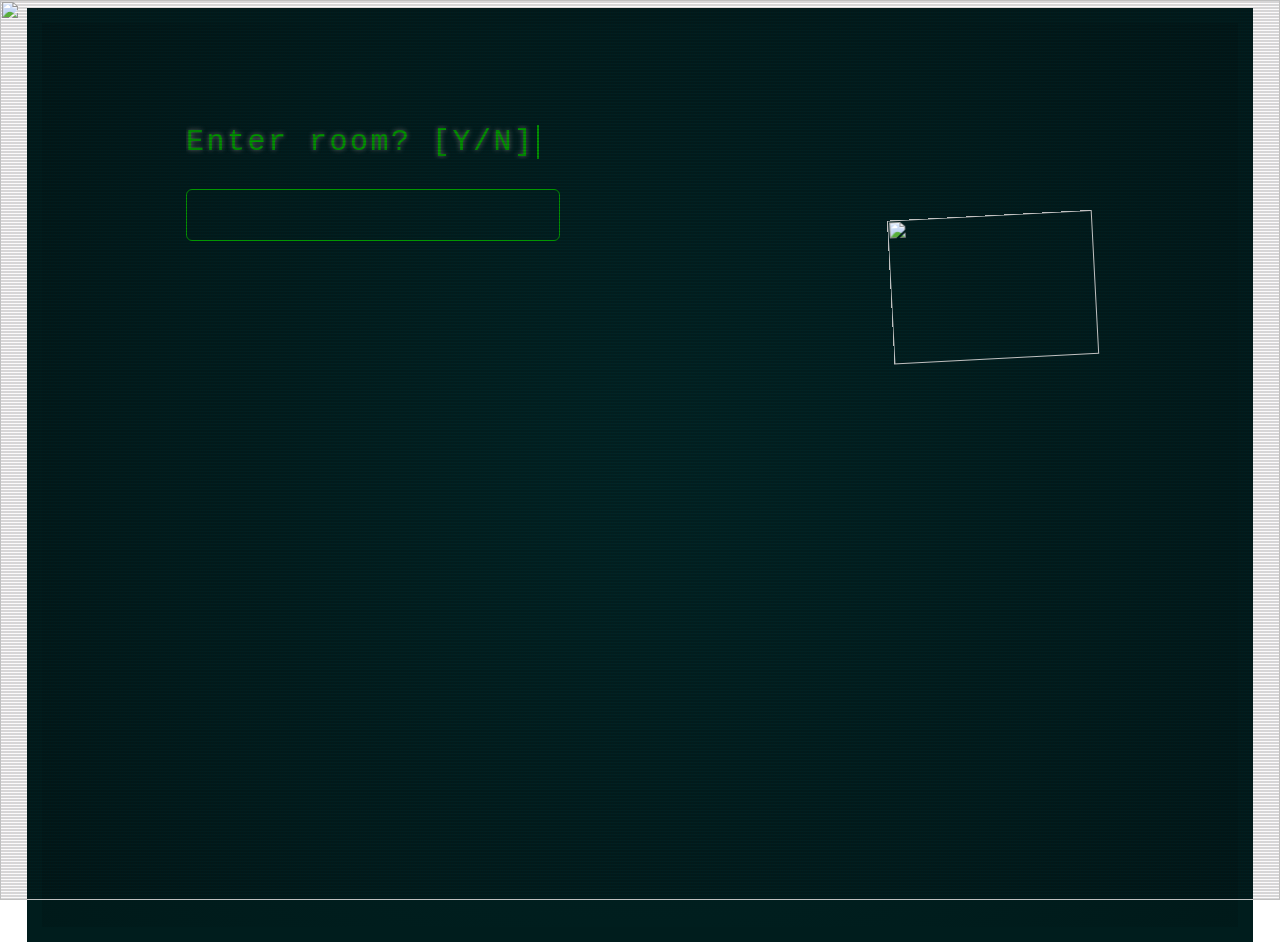
==== INDEX.html @ 057cf66e "Add files via upload" ====
<html> 
    <head>

          <title>KROWCRT_0062_95</title>
            
<style>

body {
	overflow: hidden;
	font-family:  "WebPlus_IBM_VGA_8x16", Inconsolata, monospace;
	font-weight:normal;
	font-style:normal;
	font-size: 1em;
	color: #009900;
    background-image: black;
}

.frame {
    min-width: 90%;
	min-height: 95%;
	background-color: black;
	background-image: radial-gradient(200% 250% at center, #003232bf, black 100%);
	background-clip: padding-box;
	color: #009900;
	margin: 15;
	overflow: auto;
	padding: 2rem;
	font-family: "WebPlus_IBM_VGA_8x16", Inconsolata, monospace;
	font-size: 24px;
	text-shadow: 0 0 5px #707070;
	animation: textShadow 0.15s infinite;
}

.frame::after {
    content: " ";
    display: block;
    position: fixed;
    top: 0;
    left: 0;
    bottom: 0;
    right: 0;
    background-size: 100% 3px, 2px 100%;
    z-index: 2;
    pointer-events: none;
	}

.crt-frame {
    pointer-events: none;
    overflow: hidden;
    z-index: 9000;
    position: fixed;
    top: 0;
    right: 0;
    bottom: 0;
    left: 0;
    width: 100%;
    height: 100%;
}


@keyframes textShadow {
	0% {
		text-shadow: 0.4389924193300864px 0 1px rgba(0, 30, 255, 0.5),
			-0.4389924193300864px 0 1px rgba(255, 0, 80, 0.3),
			0 0 3px;
	}
	5% {
		text-shadow: 2.7928974010788217px 0 1px rgba(0, 30, 255, 0.5),
			-2.7928974010788217px 0 2px rgba(255, 0, 80, 0.3),
			0 0 3px;
	}
	10% {
		text-shadow: 0.02956275843481219px 0 1px rgba(0, 30, 255, 0.5),
			-0.02956275843481219px 0 1px rgba(255, 0, 80, 0.3),
			0 0 3px;
	}
	15% {
		text-shadow: 0.40218538552878136px 0 1px rgba(0, 30, 255, 0.5),
			-0.40218538552878136px 0 1px rgba(255, 0, 80, 0.3),
			0 0 3px;
	}
	20% {
		text-shadow: 3.4794037899852017px 0 1px rgba(0, 30, 255, 0.5),
			-3.4794037899852017px 0 1px rgba(255, 0, 80, 0.3),
			0 0 3px;
	}
	25% {
		text-shadow: 1.6125630401149584px 0 1px rgba(0, 30, 255, 0.5),
			-1.6125630401149584px 0 2px rgba(255, 0, 80, 0.3),
			0 0 3px;
	}
	30% {
		text-shadow: 0.7015590085143956px 0 1px rgba(0, 30, 255, 0.5),
			-0.7015590085143956px 0 1px rgba(255, 0, 80, 0.3),
			0 0 3px;
	}
	35% {
		text-shadow: 3.896914047650351px 0 1px rgba(0, 30, 255, 0.5),
			-3.896914047650351px 0 1px rgba(255, 0, 80, 0.3),
			0 0 3px;
	}
	40% {
		text-shadow: 3.870905614848819px 0 1px rgba(0, 30, 255, 0.5),
			-3.870905614848819px 0 1px rgba(255, 0, 80, 0.3),
			0 0 3px;
	}
	45% {
		text-shadow: 2.231056963361899px 0 1px rgba(0, 30, 255, 0.5),
			-2.231056963361899px 0 1px rgba(255, 0, 80, 0.3),
			0 0 3px;
	}
	50% {
		text-shadow: 0.08084290417898504px 0 1px rgba(0, 30, 255, 0.5),
			-0.08084290417898504px 0 1px rgba(255, 0, 80, 0.3),
			0 0 3px;
	}
	55% {
		text-shadow: 2.3758461067427543px 0 1px rgba(0, 30, 255, 0.5),
			-2.3758461067427543px 0 1px rgba(255, 0, 80, 0.3),
			0 0 3px;
	}
	60% {
		text-shadow: 2.202193051050636px 0 1px rgba(0, 30, 255, 0.5),
			-2.202193051050636px 0 1px rgba(255, 0, 80, 0.3),
			0 0 3px;
	}
	65% {
		text-shadow: 2.8638780614874975px 0 1px rgba(0, 30, 255, 0.5),
			-2.8638780614874975px 0 1px rgba(255, 0, 80, 0.3),
			0 0 3px;
	}
	70% {
		text-shadow: 0.48874025155497314px 0 1px rgba(0, 30, 255, 0.5),
			-0.48874025155497314px 0 1px rgba(255, 0, 80, 0.3),
			0 0 3px;
	}
	75% {
		text-shadow: 1.8948491305757957px 0 1px rgba(0, 30, 255, 0.5),
			-1.8948491305757957px 0 1px rgba(255, 0, 80, 0.3),
			0 0 3px;
	}
	80% {
		text-shadow: 0.0833037308038857px 0 1px rgba(0, 30, 255, 0.5),
			-0.0833037308038857px 0 1px rgba(255, 0, 80, 0.3),
			0 0 3px;
	}
	85% {
		text-shadow: 0.09769827255241735px 0 1px rgba(0, 30, 255, 0.5),
			-0.09769827255241735px 0 1px rgba(255, 0, 80, 0.3),
			0 0 3px;
	}
	90% {
		text-shadow: 3.443339761481782px 0 1px rgba(0, 30, 255, 0.5),
			-3.443339761481782px 0 1px rgba(255, 0, 80, 0.3),
			0 0 3px;
	}
	95% {
		text-shadow: 2.1841838852799786px 0 1px rgba(0, 30, 255, 0.5),
			-2.1841838852799786px 0 1px rgba(255, 0, 80, 0.3),
			0 0 3px;
	}
	100% {
		text-shadow: 2.6208764473832513px 0 1px rgba(0, 30, 255, 0.5),
			-2.6208764473832513px 0 1px rgba(255, 0, 80, 0.3),
			0 0 3px;
	}
}

@keyframes borderShadow {
    0% {
        box-shadow: 0.4389924193300864px 0 1px rgba(0, 30, 255, 0.5),
                    -0.4389924193300864px 0 1px rgba(255, 0, 80, 0.3),
                    0 0 3px;
    }
    5% {
        box-shadow: 2.7928974010788217px 0 1px rgba(0, 30, 255, 0.5),
                    -2.7928974010788217px 0 2px rgba(255, 0, 80, 0.3),
                    0 0 3px;
    }
    10% {
        box-shadow: 0.02956275843481219px 0 1px rgba(0, 30, 255, 0.5),
                    -0.02956275843481219px 0 1px rgba(255, 0, 80, 0.3),
                    0 0 3px;
    }
    15% {
        box-shadow: 0.40218538552878136px 0 1px rgba(0, 30, 255, 0.5),
                    -0.40218538552878136px 0 1px rgba(255, 0, 80, 0.3),
                    0 0 3px;
    }
    20% {
        box-shadow: 3.4794037899852017px 0 1px rgba(0, 30, 255, 0.5),
                    -3.4794037899852017px 0 1px rgba(255, 0, 80, 0.3),
                    0 0 3px;
    }
    25% {
        box-shadow: 1.6125630401149584px 0 1px rgba(0, 30, 255, 0.5),
                    -1.6125630401149584px 0 2px rgba(255, 0, 80, 0.3),
                    0 0 3px;
    }
    30% {
        box-shadow: 0.7015590085143956px 0 1px rgba(0, 30, 255, 0.5),
                    -0.7015590085143956px 0 1px rgba(255, 0, 80, 0.3),
                    0 0 3px;
    }
    35% {
        box-shadow: 3.896914047650351px 0 1px rgba(0, 30, 255, 0.5),
                    -3.896914047650351px 0 1px rgba(255, 0, 80, 0.3),
                    0 0 3px;
    }
    40% {
        box-shadow: 3.870905614848819px 0 1px rgba(0, 30, 255, 0.5),
                    -3.870905614848819px 0 1px rgba(255, 0, 80, 0.3),
                    0 0 3px;
    }
    45% {
        box-shadow: 2.231056963361899px 0 1px rgba(0, 30, 255, 0.5),
                    -2.231056963361899px 0 1px rgba(255, 0, 80, 0.3),
                    0 0 3px;
    }
    50% {
        box-shadow: 0.08084290417898504px 0 1px rgba(0, 30, 255, 0.5),
                    -0.08084290417898504px 0 1px rgba(255, 0, 80, 0.3),
                    0 0 3px;
    }
    55% {
        box-shadow: 2.3758461067427543px 0 1px rgba(0, 30, 255, 0.5),
                    -2.3758461067427543px 0 1px rgba(255, 0, 80, 0.3),
                    0 0 3px;
    }
    60% {
        box-shadow: 2.202193051050636px 0 1px rgba(0, 30, 255, 0.5),
                    -2.202193051050636px 0 1px rgba(255, 0, 80, 0.3),
                    0 0 3px;
    }
    65% {
        box-shadow: 2.8638780614874975px 0 1px rgba(0, 30, 255, 0.5),
                    -2.8638780614874975px 0 1px rgba(255, 0, 80, 0.3),
                    0 0 3px;
    }
    70% {
        box-shadow: 0.48874025155497314px 0 1px rgba(0, 30, 255, 0.5),
                    -0.48874025155497314px 0 1px rgba(255, 0, 80, 0.3),
                    0 0 3px;
    }
    75% {
        box-shadow: 1.8948491305757957px 0 1px rgba(0, 30, 255, 0.5),
                    -1.8948491305757957px 0 1px rgba(255, 0, 80, 0.3),
                    0 0 3px;
    }
    80% {
        box-shadow: 0.0833037308038857px 0 1px rgba(0, 30, 255, 0.5),
                    -0.0833037308038857px 0 1px rgba(255, 0, 80, 0.3),
                    0 0 3px;
    }
    85% {
        box-shadow: 0.09769827255241735px 0 1px rgba(0, 30, 255, 0.5),
                    -0.09769827255241735px 0 1px rgba(255, 0, 80, 0.3),
                    0 0 3px;
    }
    90% {
        box-shadow: 3.443339761481782px 0 1px rgba(0, 30, 255, 0.5),
                    -3.443339761481782px 0 1px rgba(255, 0, 80, 0.3),
                    0 0 3px;
    }
    95% {
        box-shadow: 2.1841838852799786px 0 1px rgba(0, 30, 255, 0.5),
                    -2.1841838852799786px 0 1px rgba(255, 0, 80, 0.3),
                    0 0 3px;
    }
    100% {
        box-shadow: 2.6208764473832513px 0 1px rgba(0, 30, 255, 0.5),
                    -2.6208764473832513px 0 1px rgba(255, 0, 80, 0.3),
                    0 0 3px;
    }
}


.scanline {
    width: 100%;
    height: 100px;
    z-index: 8;
    background: linear-gradient(
        0deg,
        rgba(0, 0, 0, 0) 0%,
        rgba(255, 255, 255, 0.2) 10%,
        rgba(0, 0, 0, 0.1) 100%
    );
    opacity: 0.1;
    position: absolute;
    bottom: 100%;
    animation: scanline 10s linear infinite;
    pointer-events: none;	
}
.scanline1 {
    width: 100%;
    height: 100px;
    z-index: 18;
    background: linear-gradient(
        0deg,
        rgba(0, 0, 0, 0) 0%,
        rgba(255, 255, 255, 0.2) 10%,
        rgba(0, 0, 0, 0.1) 100%
    );
    opacity: 0.1;
    position: absolute;
    bottom: 100%;
    animation: scanline 4s linear infinite;
    pointer-events: none;	
}

@keyframes scanline {
    0% {
        bottom: 100%;
    }
    80% {
        bottom: 100%;
    }
    100% {
        bottom: 0%;
    }
}

#screen {
    position: relative;
	background-color: #001d1d;
	margin: auto;
    width: 97%;
    overflow: hidden;
}

.cristal {
    pointer-events: none;	
    overflow: hidden;
    position: fixed;
    top: 0;
    right: 0;
    bottom: 0;
    left: 0;
    width: 100%;
    height: 100%;
	opacity: 60%;
	background: linear-gradient(rgba(18, 16, 16, 0) 50%, rgba(0, 0, 0, 0.25) 50%), linear-gradient(90deg, rgba(255, 0, 0, 0.06), rgba(0, 255, 0, 0.02), rgba(0, 0, 255, 0.06));
    background-size: 100% 3px, 2px 100%;
	
}
.container {
            position: relative;
            left: 56px;
            display: inline-block;
        }
    
        .text {
            font-size: 1.25em;
            transform: translateX(56px);
            letter-spacing: 2.5px;
            font-family: monospace;
            border-right: 2.5px solid #009900;
            width: 100%;
            margin-top: 20%;
            white-space: nowrap;
            overflow: hidden;
            animation: typing 2.3s steps(32), cursor 0.5s step-end infinite alternate;
            transition: opacity 0.5s ease;
        }
    
        @keyframes cursor {
            50% { border-color: transparent; }
        }
    
        @keyframes typing {
            from { width: 0; }
        }
    
        .yn {
            position: absolute;
            left: 56px;
            border: solid;
            background-color: #00323200;
            border-radius: 6px;
            padding-top: 8px;
            padding-bottom: 8px;
            padding-inline: 5px;
            border-color: #009900;
            color: #009900;
            border-width: 1px;
            font-family: monospace;
            font-size: 1.25em;
            outline: none;
            animation: show 0s both, textShadow 0.15s infinite, borderShadow 0.15s infinite;
            animation-delay: 3s;
            z-index: 1;
        }
    
        @keyframes show {
            from { visibility: hidden; }
            to { visibility: visible; }
        }
    
        .answer {
            position: absolute;
            top: 110px; 
            left: 56px;
            margin-top: 20%;
            display: none;
            background: rgba(0, 0, 0, 0);
            border: solid;
            color: #009900;
            border-color: #009900;
            padding-left: 3px;
            padding-top: 6px;
            padding-bottom: 6px;
            border-radius: 5px;
            border-width: 1px;
            outline: none;
            font-family: monospace;
            font-size: 1.25em;
            animation: show 7.5s both, textShadow 0.15s infinite, borderShadow 0.15s infinite;
            animation-delay: 7.5s;
        }
    
        .yno {
            font-size: 1.25em;
            letter-spacing: 2.5px;
            font-family: monospace;
            border-right: 2.5px solid #009900;
            width: 460px;
            white-space: nowrap;
            overflow: hidden;
            animation: typingg 2.3s steps(24), cursorr 0.5s step-end infinite alternate;
            display: none;
            position: absolute;
            margin-top: 20%;
            top: 50px;
            left: 56px;
        }
    
        @keyframes cursorr {
            50% { border-color: transparent; }
        }
    
        @keyframes typingg {
            from { width: 0; }
        }
    
        /* the second question asked */
        .text1 {
            font-family: monospace;
            margin-top: 20%;
            font-size: 1.25em;
            white-space: nowrap;
            width: 1630px;
            overflow: hidden;
            letter-spacing: 2.5px;
            border-right: 2.5px solid #009900;
            animation: typing1 7s steps(105), cursor1 0.5s step-end infinite alternate;
            position: absolute;
            top: 50px;
            left: 56px;
            display: none;
        }
    
        @keyframes cursor1 {
            50% { border-color: transparent; }
        }
    
        @keyframes typing1 {
            from { width: 0; }
        }
    
        /* success/rejection messages */
        .live {
            position: absolute;
            top: 120px;
            font-family: monospace;
            margin-top: 20%;
            font-size: 1.25em;
            left: 58px;
            display: none;
            white-space: nowrap;
            overflow: hidden;
            width: 775px;
            animation: live 4s steps(37), spacee 0.5s step-end infinite alternate;
            border-right: 2px solid #009900;
            letter-spacing: 2.5px;
        }
    
        @keyframes spacee {
            50% { border-color: transparent; }
        }
    
        @keyframes live {
            from { width: 0; }
        }
    
        .dead {
            position: absolute;
            top: 120px;
            margin-top: 20%;
            font-family: monospace;
            font-size: 1.25em;
            left: 56px;
            display: none;
            white-space: nowrap;
            overflow: hidden;
            width: 1300px;
            animation: live 3s steps(60), spacee 0.5s step-end infinite alternate;
            border-right: 2px solid #009900;
            letter-spacing: 2.5px;
        }

        /* pause the animation for typing */
        .text-paused {
            animation-play-state: paused;
        }

        /* sticky note with password on it */
        .sticky {
        position: absolute;
        height: 40%;
        width: auto;
        z-index: 99999;
        left: 70%;
        top: 23%;
        transform: rotate(-3deg);
        }

    </style>
</style>
        </head>
        <body onresize="posWindows();" onload="loadColor();" data-new-gr-c-s-check-loaded="14.1209.0" data-gr-ext-installed="">
            <img class="sticky" src="images/password.png">

            <img class="crt-frame" src="images/crt.png">


            <div id="screen"> 
              <div id="content" class="frame" style="height: 800px; filter: url(#SphereMapTest) url(#contrast) url(#brightness) url(#colorfill);">

                <div class="container">
                    <!-- y/n question -->
                    <p class="text" id="text">Enter room? [Y/N]</p>
                    <input type="text" id="yn" placeholder=" " onkeydown="handleYN(event)" class="yn">
                    
                    <!-- "n" response -->
                    <p class="yno" id="yno" style="display:none;">Oh lame. Okay, bye then.</p>
                    
                    <!-- password question -->
                    <p class="text1" id="text1" style="display:none;">Awesome sauce. I can't rlly just let AAANYONE in here, though... what's the password?</p>
                    <input type="text" id="answer" placeholder=" " onkeydown="handlePassword(event)" class="answer">
                    
                    <!-- the success/rejection messages -->
                    <p class="live" id="live" style="display:none;">Alright, fine. Access granted, I guess.</p>
                    <p class="dead" id="dead" style="display:none;">Huh? What are you talking about? Get outta here.</p>
                </div>

              </div>
              <div class="scanline"></div>
              <img class="cristal" id="image" src="images/dust.png" style="position: fixed; left:0; top:0">
          </div>

          <script>
function handleYN(event) { 
    if (event.key === "Enter") { //when y or n is submitted
        const response = event.target.value.trim().toLowerCase(); //so it doeesnt matter if its capital or not
        const text = document.getElementById("text"); 
        const ynInput = document.getElementById("yn");

        if (response === "y" || response === "yes") {
            
            text.style.opacity = "0.3";// fades out the text above so it's easier on the eyes
            text.classList.add('text-paused'); // stops the text cursor from blinking

            ynInput.style.display = "none"; // hides the answering box
            document.getElementById("text1").style.display = "block"; //shows the second text asking for password
            document.getElementById("answer").style.display = "block";  //makes another answer box 
            document.getElementById("answer").classList.add('visible'); //makes it visible
            answerInput.focus();

        } else if (response === "n" || response === "no") { //if the answer was N
            text.style.opacity = "0.3"; 
            text.classList.add('text-paused'); 

            ynInput.style.display = "none"; 
            document.getElementById("yno").style.display = "block"; 
        }
    }
}

function handlePassword(event) { // this is the password question
    if (event.key === "Enter") { 
        const text1 = document.getElementById("text1");
        const answerInput = document.getElementById("answer");
        const password = event.target.value.trim();  // gets the entered password

        // Fade out previous question
        text1.style.opacity = "0.3";
        text1.classList.add('text-paused'); // pauses the text cursor

        answerInput.style.display = "none";

        if (password === "meowsilly123") { //if the correct password is entered
            document.getElementById("live").style.display = "block"; 
            document.getElementById("dead").style.display = "none";
            setTimeout(() => { // i wanted it to take a little bit so users can read the success message
            window.location.href = "HOME.html";  //takes you to the homepage
          }, 5500);

        } else {  // if anything else is entered
            document.getElementById("live").style.display = "none"; //hides the success text
            document.getElementById("dead").style.display = "block"; //shows the rejection text
        }
    }
}

</script>

          </body>
</html>
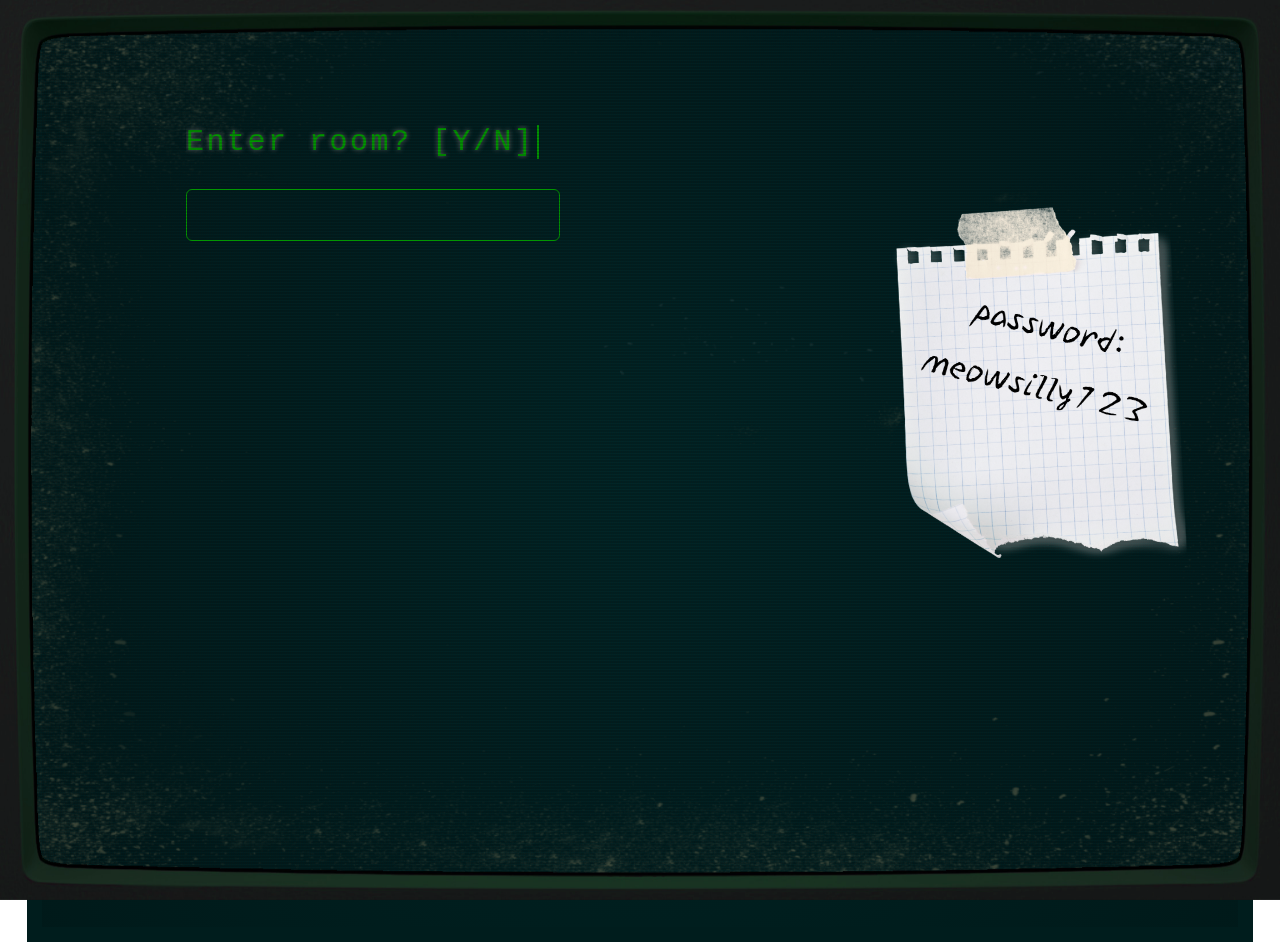
==== commit 503a8cf5: "Update INDEX.html" ====
--- a/INDEX.html
+++ b/INDEX.html
@@ -2,8 +2,8 @@
     <head>
 
           <title>KROWCRT_0062_95</title>
-            
-<style>
+           <link href="styles.css" rel="stylesheet"> 
+<!-- <style>
 
 body {
 	overflow: hidden;
@@ -525,7 +525,7 @@
         }
 
     </style>
-</style>
+</style> -->
         </head>
         <body onresize="posWindows();" onload="loadColor();" data-new-gr-c-s-check-loaded="14.1209.0" data-gr-ext-installed="">
             <img class="sticky" src="images/password.png">
@@ -615,4 +615,4 @@
 </script>
 
           </body>
-</html>+</html>
--- a/styles.css
+++ b/styles.css
@@ -0,0 +1,522 @@
+
+
+body {
+	overflow: hidden;
+	font-family:  "WebPlus_IBM_VGA_8x16", Inconsolata, monospace;
+	font-weight:normal;
+	font-style:normal;
+	font-size: 1em;
+	color: #009900;
+    background-image: black;
+}
+
+.frame {
+    min-width: 90%;
+	min-height: 95%;
+	background-color: black;
+	background-image: radial-gradient(200% 250% at center, #003232bf, black 100%);
+	background-clip: padding-box;
+	color: #009900;
+	margin: 15;
+	overflow: auto;
+	padding: 2rem;
+	font-family: "WebPlus_IBM_VGA_8x16", Inconsolata, monospace;
+	font-size: 24px;
+	text-shadow: 0 0 5px #707070;
+	animation: textShadow 0.15s infinite;
+}
+
+.frame::after {
+    content: " ";
+    display: block;
+    position: fixed;
+    top: 0;
+    left: 0;
+    bottom: 0;
+    right: 0;
+    background-size: 100% 3px, 2px 100%;
+    z-index: 2;
+    pointer-events: none;
+	}
+
+.crt-frame {
+    pointer-events: none;
+    overflow: hidden;
+    z-index: 9000;
+    position: fixed;
+    top: 0;
+    right: 0;
+    bottom: 0;
+    left: 0;
+    width: 100%;
+    height: 100%;
+}
+
+
+@keyframes textShadow {
+	0% {
+		text-shadow: 0.4389924193300864px 0 1px rgba(0, 30, 255, 0.5),
+			-0.4389924193300864px 0 1px rgba(255, 0, 80, 0.3),
+			0 0 3px;
+	}
+	5% {
+		text-shadow: 2.7928974010788217px 0 1px rgba(0, 30, 255, 0.5),
+			-2.7928974010788217px 0 2px rgba(255, 0, 80, 0.3),
+			0 0 3px;
+	}
+	10% {
+		text-shadow: 0.02956275843481219px 0 1px rgba(0, 30, 255, 0.5),
+			-0.02956275843481219px 0 1px rgba(255, 0, 80, 0.3),
+			0 0 3px;
+	}
+	15% {
+		text-shadow: 0.40218538552878136px 0 1px rgba(0, 30, 255, 0.5),
+			-0.40218538552878136px 0 1px rgba(255, 0, 80, 0.3),
+			0 0 3px;
+	}
+	20% {
+		text-shadow: 3.4794037899852017px 0 1px rgba(0, 30, 255, 0.5),
+			-3.4794037899852017px 0 1px rgba(255, 0, 80, 0.3),
+			0 0 3px;
+	}
+	25% {
+		text-shadow: 1.6125630401149584px 0 1px rgba(0, 30, 255, 0.5),
+			-1.6125630401149584px 0 2px rgba(255, 0, 80, 0.3),
+			0 0 3px;
+	}
+	30% {
+		text-shadow: 0.7015590085143956px 0 1px rgba(0, 30, 255, 0.5),
+			-0.7015590085143956px 0 1px rgba(255, 0, 80, 0.3),
+			0 0 3px;
+	}
+	35% {
+		text-shadow: 3.896914047650351px 0 1px rgba(0, 30, 255, 0.5),
+			-3.896914047650351px 0 1px rgba(255, 0, 80, 0.3),
+			0 0 3px;
+	}
+	40% {
+		text-shadow: 3.870905614848819px 0 1px rgba(0, 30, 255, 0.5),
+			-3.870905614848819px 0 1px rgba(255, 0, 80, 0.3),
+			0 0 3px;
+	}
+	45% {
+		text-shadow: 2.231056963361899px 0 1px rgba(0, 30, 255, 0.5),
+			-2.231056963361899px 0 1px rgba(255, 0, 80, 0.3),
+			0 0 3px;
+	}
+	50% {
+		text-shadow: 0.08084290417898504px 0 1px rgba(0, 30, 255, 0.5),
+			-0.08084290417898504px 0 1px rgba(255, 0, 80, 0.3),
+			0 0 3px;
+	}
+	55% {
+		text-shadow: 2.3758461067427543px 0 1px rgba(0, 30, 255, 0.5),
+			-2.3758461067427543px 0 1px rgba(255, 0, 80, 0.3),
+			0 0 3px;
+	}
+	60% {
+		text-shadow: 2.202193051050636px 0 1px rgba(0, 30, 255, 0.5),
+			-2.202193051050636px 0 1px rgba(255, 0, 80, 0.3),
+			0 0 3px;
+	}
+	65% {
+		text-shadow: 2.8638780614874975px 0 1px rgba(0, 30, 255, 0.5),
+			-2.8638780614874975px 0 1px rgba(255, 0, 80, 0.3),
+			0 0 3px;
+	}
+	70% {
+		text-shadow: 0.48874025155497314px 0 1px rgba(0, 30, 255, 0.5),
+			-0.48874025155497314px 0 1px rgba(255, 0, 80, 0.3),
+			0 0 3px;
+	}
+	75% {
+		text-shadow: 1.8948491305757957px 0 1px rgba(0, 30, 255, 0.5),
+			-1.8948491305757957px 0 1px rgba(255, 0, 80, 0.3),
+			0 0 3px;
+	}
+	80% {
+		text-shadow: 0.0833037308038857px 0 1px rgba(0, 30, 255, 0.5),
+			-0.0833037308038857px 0 1px rgba(255, 0, 80, 0.3),
+			0 0 3px;
+	}
+	85% {
+		text-shadow: 0.09769827255241735px 0 1px rgba(0, 30, 255, 0.5),
+			-0.09769827255241735px 0 1px rgba(255, 0, 80, 0.3),
+			0 0 3px;
+	}
+	90% {
+		text-shadow: 3.443339761481782px 0 1px rgba(0, 30, 255, 0.5),
+			-3.443339761481782px 0 1px rgba(255, 0, 80, 0.3),
+			0 0 3px;
+	}
+	95% {
+		text-shadow: 2.1841838852799786px 0 1px rgba(0, 30, 255, 0.5),
+			-2.1841838852799786px 0 1px rgba(255, 0, 80, 0.3),
+			0 0 3px;
+	}
+	100% {
+		text-shadow: 2.6208764473832513px 0 1px rgba(0, 30, 255, 0.5),
+			-2.6208764473832513px 0 1px rgba(255, 0, 80, 0.3),
+			0 0 3px;
+	}
+}
+
+@keyframes borderShadow {
+    0% {
+        box-shadow: 0.4389924193300864px 0 1px rgba(0, 30, 255, 0.5),
+                    -0.4389924193300864px 0 1px rgba(255, 0, 80, 0.3),
+                    0 0 3px;
+    }
+    5% {
+        box-shadow: 2.7928974010788217px 0 1px rgba(0, 30, 255, 0.5),
+                    -2.7928974010788217px 0 2px rgba(255, 0, 80, 0.3),
+                    0 0 3px;
+    }
+    10% {
+        box-shadow: 0.02956275843481219px 0 1px rgba(0, 30, 255, 0.5),
+                    -0.02956275843481219px 0 1px rgba(255, 0, 80, 0.3),
+                    0 0 3px;
+    }
+    15% {
+        box-shadow: 0.40218538552878136px 0 1px rgba(0, 30, 255, 0.5),
+                    -0.40218538552878136px 0 1px rgba(255, 0, 80, 0.3),
+                    0 0 3px;
+    }
+    20% {
+        box-shadow: 3.4794037899852017px 0 1px rgba(0, 30, 255, 0.5),
+                    -3.4794037899852017px 0 1px rgba(255, 0, 80, 0.3),
+                    0 0 3px;
+    }
+    25% {
+        box-shadow: 1.6125630401149584px 0 1px rgba(0, 30, 255, 0.5),
+                    -1.6125630401149584px 0 2px rgba(255, 0, 80, 0.3),
+                    0 0 3px;
+    }
+    30% {
+        box-shadow: 0.7015590085143956px 0 1px rgba(0, 30, 255, 0.5),
+                    -0.7015590085143956px 0 1px rgba(255, 0, 80, 0.3),
+                    0 0 3px;
+    }
+    35% {
+        box-shadow: 3.896914047650351px 0 1px rgba(0, 30, 255, 0.5),
+                    -3.896914047650351px 0 1px rgba(255, 0, 80, 0.3),
+                    0 0 3px;
+    }
+    40% {
+        box-shadow: 3.870905614848819px 0 1px rgba(0, 30, 255, 0.5),
+                    -3.870905614848819px 0 1px rgba(255, 0, 80, 0.3),
+                    0 0 3px;
+    }
+    45% {
+        box-shadow: 2.231056963361899px 0 1px rgba(0, 30, 255, 0.5),
+                    -2.231056963361899px 0 1px rgba(255, 0, 80, 0.3),
+                    0 0 3px;
+    }
+    50% {
+        box-shadow: 0.08084290417898504px 0 1px rgba(0, 30, 255, 0.5),
+                    -0.08084290417898504px 0 1px rgba(255, 0, 80, 0.3),
+                    0 0 3px;
+    }
+    55% {
+        box-shadow: 2.3758461067427543px 0 1px rgba(0, 30, 255, 0.5),
+                    -2.3758461067427543px 0 1px rgba(255, 0, 80, 0.3),
+                    0 0 3px;
+    }
+    60% {
+        box-shadow: 2.202193051050636px 0 1px rgba(0, 30, 255, 0.5),
+                    -2.202193051050636px 0 1px rgba(255, 0, 80, 0.3),
+                    0 0 3px;
+    }
+    65% {
+        box-shadow: 2.8638780614874975px 0 1px rgba(0, 30, 255, 0.5),
+                    -2.8638780614874975px 0 1px rgba(255, 0, 80, 0.3),
+                    0 0 3px;
+    }
+    70% {
+        box-shadow: 0.48874025155497314px 0 1px rgba(0, 30, 255, 0.5),
+                    -0.48874025155497314px 0 1px rgba(255, 0, 80, 0.3),
+                    0 0 3px;
+    }
+    75% {
+        box-shadow: 1.8948491305757957px 0 1px rgba(0, 30, 255, 0.5),
+                    -1.8948491305757957px 0 1px rgba(255, 0, 80, 0.3),
+                    0 0 3px;
+    }
+    80% {
+        box-shadow: 0.0833037308038857px 0 1px rgba(0, 30, 255, 0.5),
+                    -0.0833037308038857px 0 1px rgba(255, 0, 80, 0.3),
+                    0 0 3px;
+    }
+    85% {
+        box-shadow: 0.09769827255241735px 0 1px rgba(0, 30, 255, 0.5),
+                    -0.09769827255241735px 0 1px rgba(255, 0, 80, 0.3),
+                    0 0 3px;
+    }
+    90% {
+        box-shadow: 3.443339761481782px 0 1px rgba(0, 30, 255, 0.5),
+                    -3.443339761481782px 0 1px rgba(255, 0, 80, 0.3),
+                    0 0 3px;
+    }
+    95% {
+        box-shadow: 2.1841838852799786px 0 1px rgba(0, 30, 255, 0.5),
+                    -2.1841838852799786px 0 1px rgba(255, 0, 80, 0.3),
+                    0 0 3px;
+    }
+    100% {
+        box-shadow: 2.6208764473832513px 0 1px rgba(0, 30, 255, 0.5),
+                    -2.6208764473832513px 0 1px rgba(255, 0, 80, 0.3),
+                    0 0 3px;
+    }
+}
+
+
+.scanline {
+    width: 100%;
+    height: 100px;
+    z-index: 8;
+    background: linear-gradient(
+        0deg,
+        rgba(0, 0, 0, 0) 0%,
+        rgba(255, 255, 255, 0.2) 10%,
+        rgba(0, 0, 0, 0.1) 100%
+    );
+    opacity: 0.1;
+    position: absolute;
+    bottom: 100%;
+    animation: scanline 10s linear infinite;
+    pointer-events: none;	
+}
+.scanline1 {
+    width: 100%;
+    height: 100px;
+    z-index: 18;
+    background: linear-gradient(
+        0deg,
+        rgba(0, 0, 0, 0) 0%,
+        rgba(255, 255, 255, 0.2) 10%,
+        rgba(0, 0, 0, 0.1) 100%
+    );
+    opacity: 0.1;
+    position: absolute;
+    bottom: 100%;
+    animation: scanline 4s linear infinite;
+    pointer-events: none;	
+}
+
+@keyframes scanline {
+    0% {
+        bottom: 100%;
+    }
+    80% {
+        bottom: 100%;
+    }
+    100% {
+        bottom: 0%;
+    }
+}
+
+#screen {
+    position: relative;
+	background-color: #001d1d;
+	margin: auto;
+    width: 97%;
+    overflow: hidden;
+}
+
+.cristal {
+    pointer-events: none;	
+    overflow: hidden;
+    position: fixed;
+    top: 0;
+    right: 0;
+    bottom: 0;
+    left: 0;
+    width: 100%;
+    height: 100%;
+	opacity: 60%;
+	background: linear-gradient(rgba(18, 16, 16, 0) 50%, rgba(0, 0, 0, 0.25) 50%), linear-gradient(90deg, rgba(255, 0, 0, 0.06), rgba(0, 255, 0, 0.02), rgba(0, 0, 255, 0.06));
+    background-size: 100% 3px, 2px 100%;
+	
+}
+.container {
+            position: relative;
+            left: 56px;
+            display: inline-block;
+        }
+    
+        .text {
+            font-size: 1.25em;
+            transform: translateX(56px);
+            letter-spacing: 2.5px;
+            font-family: monospace;
+            border-right: 2.5px solid #009900;
+            width: 100%;
+            margin-top: 20%;
+            white-space: nowrap;
+            overflow: hidden;
+            animation: typing 2.3s steps(32), cursor 0.5s step-end infinite alternate;
+            transition: opacity 0.5s ease;
+        }
+    
+        @keyframes cursor {
+            50% { border-color: transparent; }
+        }
+    
+        @keyframes typing {
+            from { width: 0; }
+        }
+    
+        .yn {
+            position: absolute;
+            left: 56px;
+            border: solid;
+            background-color: #00323200;
+            border-radius: 6px;
+            padding-top: 8px;
+            padding-bottom: 8px;
+            padding-inline: 5px;
+            border-color: #009900;
+            color: #009900;
+            border-width: 1px;
+            font-family: monospace;
+            font-size: 1.25em;
+            outline: none;
+            animation: show 0s both, textShadow 0.15s infinite, borderShadow 0.15s infinite;
+            animation-delay: 3s;
+            z-index: 1;
+        }
+    
+        @keyframes show {
+            from { visibility: hidden; }
+            to { visibility: visible; }
+        }
+    
+        .answer {
+            position: absolute;
+            top: 110px; 
+            left: 56px;
+            margin-top: 20%;
+            display: none;
+            background: rgba(0, 0, 0, 0);
+            border: solid;
+            color: #009900;
+            border-color: #009900;
+            padding-left: 3px;
+            padding-top: 6px;
+            padding-bottom: 6px;
+            border-radius: 5px;
+            border-width: 1px;
+            outline: none;
+            font-family: monospace;
+            font-size: 1.25em;
+            animation: show 7.5s both, textShadow 0.15s infinite, borderShadow 0.15s infinite;
+            animation-delay: 7.5s;
+        }
+    
+        .yno {
+            font-size: 1.25em;
+            letter-spacing: 2.5px;
+            font-family: monospace;
+            border-right: 2.5px solid #009900;
+            width: 460px;
+            white-space: nowrap;
+            overflow: hidden;
+            animation: typingg 2.3s steps(24), cursorr 0.5s step-end infinite alternate;
+            display: none;
+            position: absolute;
+            margin-top: 20%;
+            top: 50px;
+            left: 56px;
+        }
+    
+        @keyframes cursorr {
+            50% { border-color: transparent; }
+        }
+    
+        @keyframes typingg {
+            from { width: 0; }
+        }
+    
+        /* the second question asked */
+        .text1 {
+            font-family: monospace;
+            margin-top: 20%;
+            font-size: 1.25em;
+            white-space: nowrap;
+            width: 1630px;
+            overflow: hidden;
+            letter-spacing: 2.5px;
+            border-right: 2.5px solid #009900;
+            animation: typing1 7s steps(105), cursor1 0.5s step-end infinite alternate;
+            position: absolute;
+            top: 50px;
+            left: 56px;
+            display: none;
+        }
+    
+        @keyframes cursor1 {
+            50% { border-color: transparent; }
+        }
+    
+        @keyframes typing1 {
+            from { width: 0; }
+        }
+    
+        /* success/rejection messages */
+        .live {
+            position: absolute;
+            top: 120px;
+            font-family: monospace;
+            margin-top: 20%;
+            font-size: 1.25em;
+            left: 58px;
+            display: none;
+            white-space: nowrap;
+            overflow: hidden;
+            width: 775px;
+            animation: live 4s steps(37), spacee 0.5s step-end infinite alternate;
+            border-right: 2px solid #009900;
+            letter-spacing: 2.5px;
+        }
+    
+        @keyframes spacee {
+            50% { border-color: transparent; }
+        }
+    
+        @keyframes live {
+            from { width: 0; }
+        }
+    
+        .dead {
+            position: absolute;
+            top: 120px;
+            margin-top: 20%;
+            font-family: monospace;
+            font-size: 1.25em;
+            left: 56px;
+            display: none;
+            white-space: nowrap;
+            overflow: hidden;
+            width: 1300px;
+            animation: live 3s steps(60), spacee 0.5s step-end infinite alternate;
+            border-right: 2px solid #009900;
+            letter-spacing: 2.5px;
+        }
+
+        /* pause the animation for typing */
+        .text-paused {
+            animation-play-state: paused;
+        }
+
+        /* sticky note with password on it */
+        .sticky {
+        position: absolute;
+        height: 40%;
+        width: auto;
+        z-index: 99999;
+        left: 70%;
+        top: 23%;
+        transform: rotate(-3deg);
+        }
+
+  
